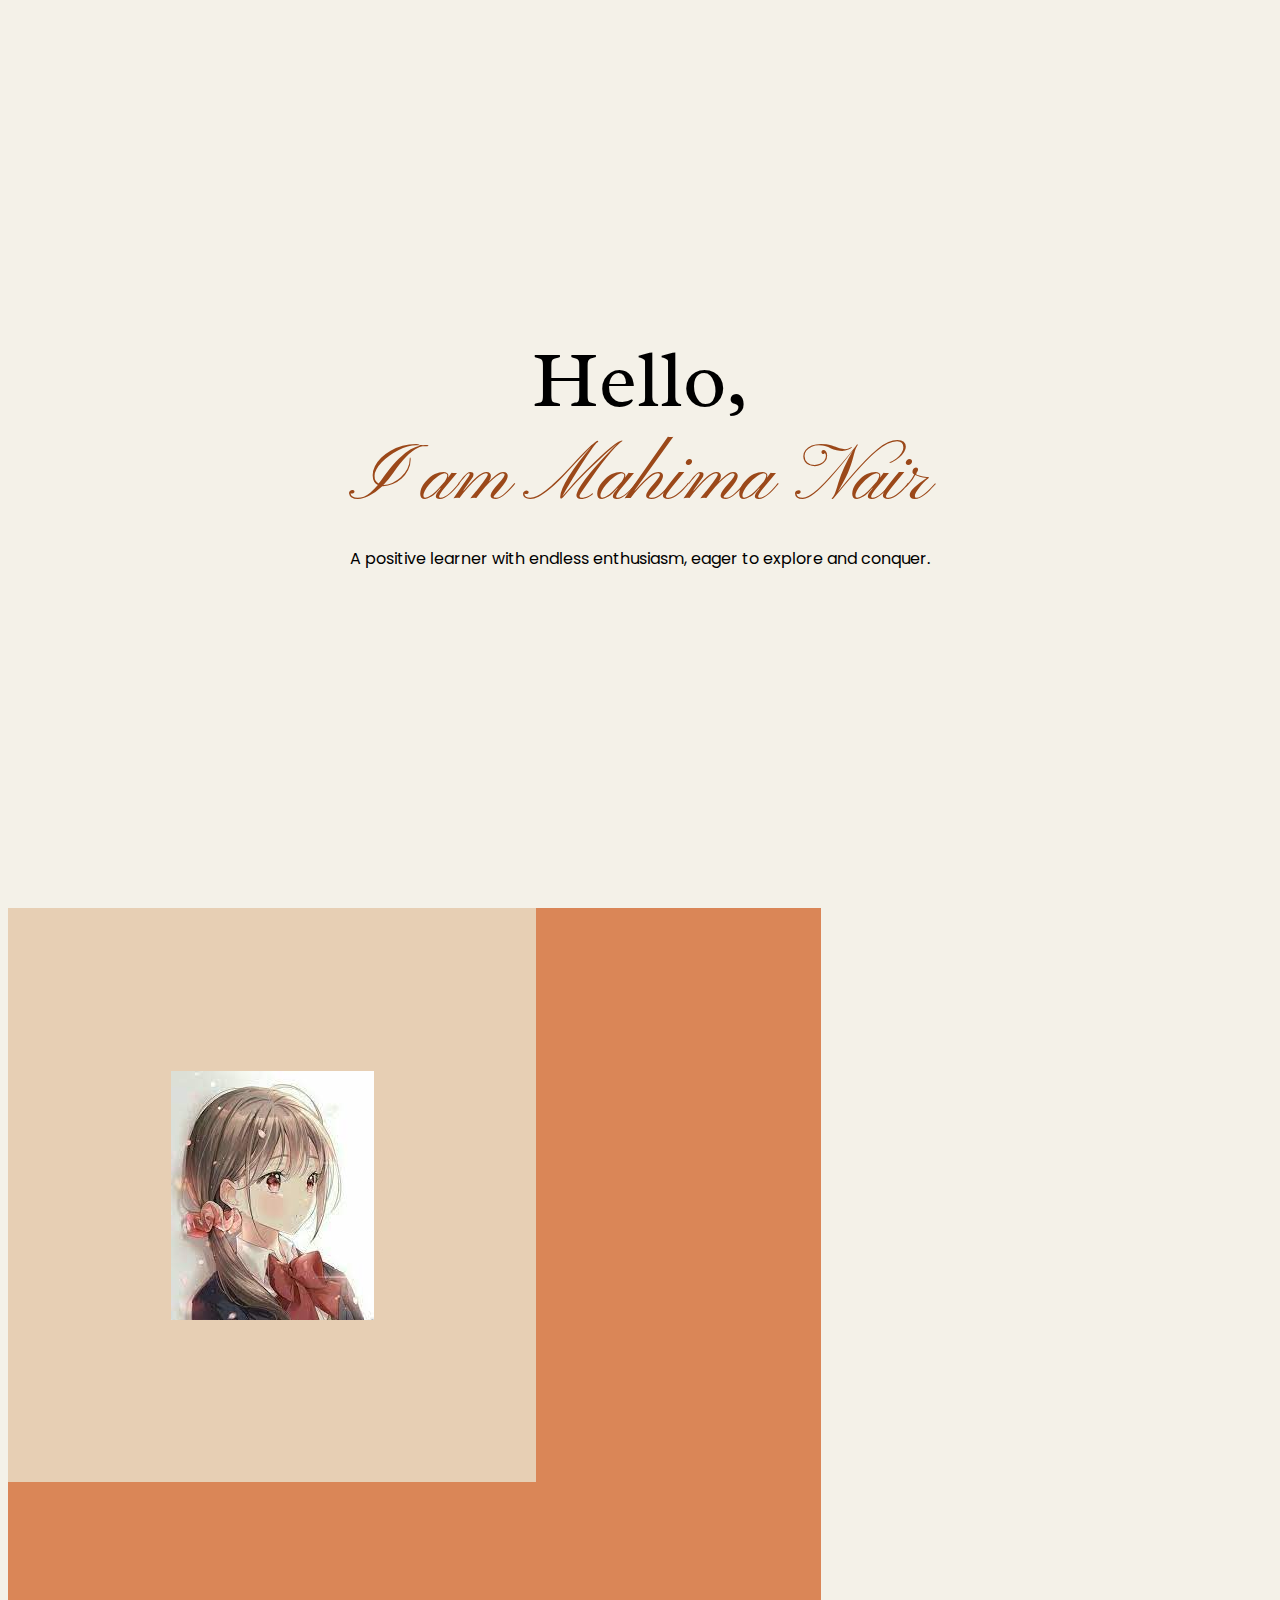
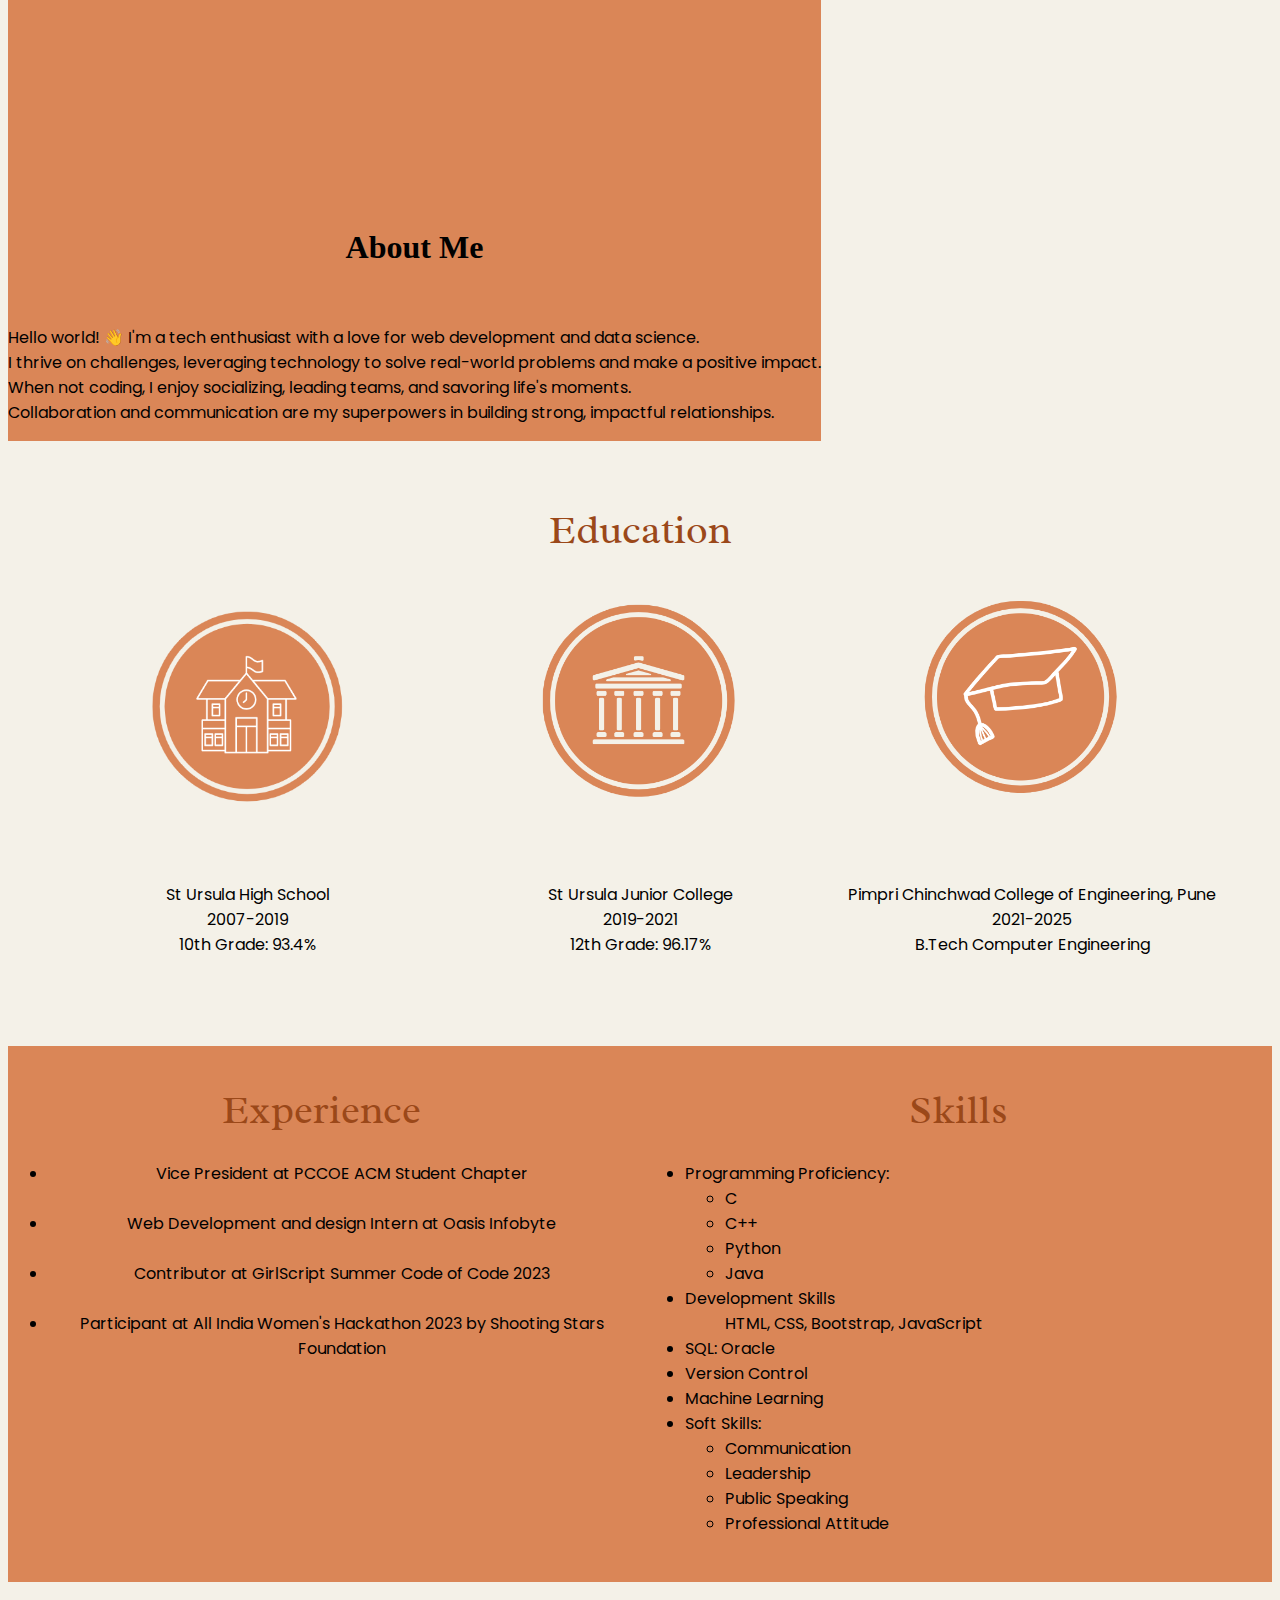
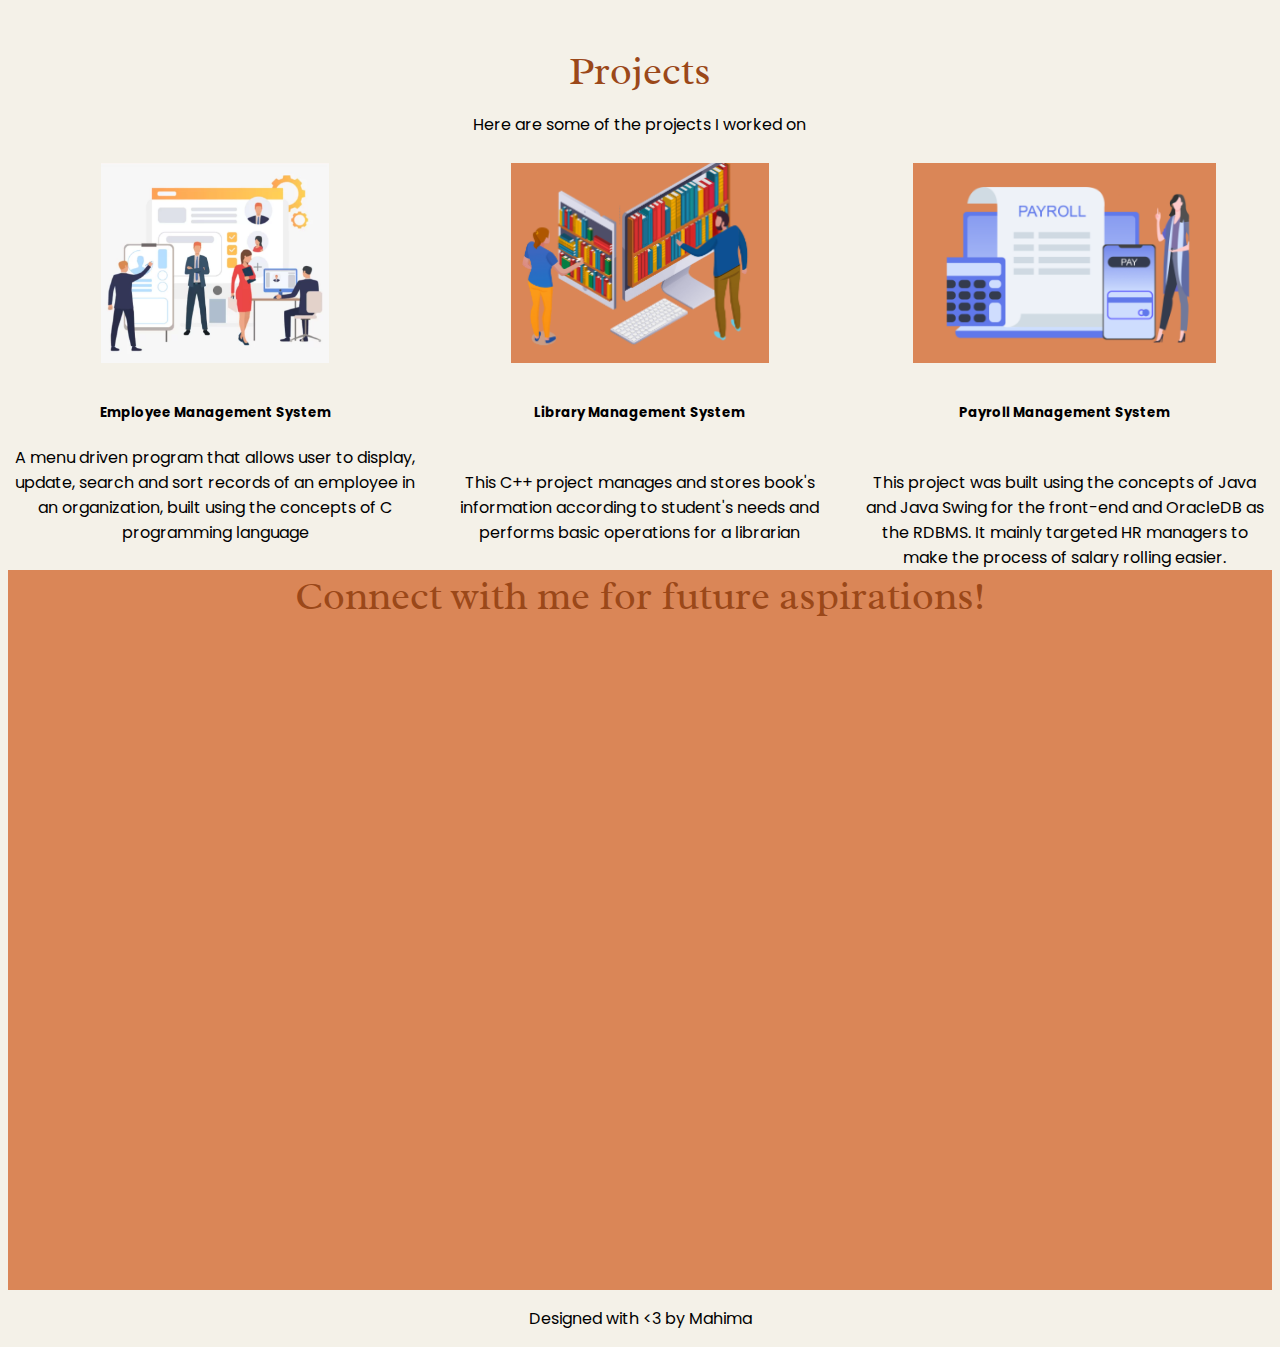
==== task2/index.html @ 3f646cab "1st message" ====
<!DOCTYPE html>
<html lang="en">
<head>
    <meta charset="UTF-8">
  <meta name="viewport" content="width=device-width, initial-scale=1.0">
  <link href="https://cdn.jsdelivr.net/npm/bootstrap@5.3.1/dist/css/bootstrap.min.css" rel="stylesheet" integrity="sha384-4bw+/aepP/YC94hEpVNVgiZdgIC5+VKNBQNGCHeKRQN+PtmoHDEXuppvnDJzQIu9" crossorigin="anonymous">
  <meta charset="UTF-8">
  <link rel="preconnect" href="https://fonts.googleapis.com">
<link rel="preconnect" href="https://fonts.gstatic.com" crossorigin>
<link href="https://fonts.googleapis.com/css2?family=Pinyon+Script&family=Poppins:wght@300&family=Radley&display=swap" rel="stylesheet">
  <title>Mahima Nair's portfolio</title>
  <link href="style.css" rel="stylesheet">
</head>
<body style="background-color: #F4F1E8;">
  <section id="intro">
    
      <div class="intro-container">
        <div class="head"> Hello, <br></div>
        <div class="head2">I am Mahima Nair<br></div>
        <p>A positive learner with endless enthusiasm, eager to explore and conquer.</p>
      </div>
      
  </section>  

  <section id="features">
         <div class="row flex-lg-row-reverse align-items-center g-5 py-5" style=" background-color: #DA8657;padding: 0%;">
             <div class="col-10 col-sm-8 col-lg-6" style="margin:0; height:100vh; align-items:center; flex-grow: 0;">
               <img src="./assets/girl.jfif" class="d-block mx-lg-auto img-fluid first" alt="Bootstrap Themes"  loading="lazy">
             </div>
             <div class="col-lg-5">
               <h1 class="display-5 fw-bold text-body-emphasis lh-1 mb-3" style="font-family: Agbalumo; text-align: center;">About Me<br><br></h1>
               <!-- <p class="lead">Hello, world👋! I'm your friendly tech explorer, with a passion for web development and a curious mind for all things data science.<br>
                I'm always up for a new challenge, and I love learning new things. I'm especially interested in using technology to solve real-world problems and make a positive impact on the world.

                When I'm not coding or crunching data, you can find me socializing with new people, leading teams, or simply enjoying the finer things in life. I'm a big believer in the power of collaboration and communication, and I always strive to build strong relationships with the people I work with.<br><br><br>
              </p> -->
              <p class="lead">
                Hello world! 👋 I'm a tech enthusiast with a love for web development and data science.<br>
                I thrive on challenges, leveraging technology to solve real-world problems and make a positive impact. <br>
                When not coding, I enjoy socializing, leading teams, and savoring life's moments. <br>
                Collaboration and communication are my superpowers in building strong, impactful relationships. 
              </p>
              
             </div>
           </div>
    </section>

  <section id="education">
    <div class="bg-container">
      <div class="grid-item firsthead">Education</div>
      <div class="grid-item"><img src="./assets/Capture.PNG" height="300px"></div>
      <div class="grid-item"><img src="./assets/Capture2.PNG" height="300px"></div>
      <div class="grid-item"><img src="./assets/Capture3.PNG" height="300px"></div>
      <div class="grid-item">St Ursula High School<br> 2007-2019<br>
        10th Grade: 93.4%</div>
        <div class="grid-item">St Ursula Junior College<br>2019-2021<br> 12th Grade: 96.17%</div>
      <div class="grid-item">Pimpri Chinchwad College of Engineering, Pune<br>2021-2025<br> B.Tech Computer Engineering</div>
    </div>
  </section> 
  <section id="experience"> 
    <div class="bg-container1">
      <div class="grid-item second-head">Experience<br></div>
        <div class="grid-item second-head">Skills<br></div>
      <div class="grid-item">
        <ul>
          <li>Vice President at PCCOE ACM Student Chapter</li><br>
          <li> Web Development and design Intern at Oasis Infobyte</li><br>
          <li>Contributor at GirlScript Summer Code of Code 2023</li><br>
          <li>Participant at All India Women's Hackathon 2023 by Shooting Stars Foundation</li><br>
        </ul>
      </div>
      <div class="grid-item list">
        <ul>
          <li class="list">Programming Proficiency:
            <ul>
              <li>C</li>
              <li>C++</li>
              <li>Python</li>
              <li>Java</li>
            </ul>
          </li>
          <li class="list"> Development Skills
            <ul>
              HTML, CSS, Bootstrap, JavaScript
            </ul>
          </li>
          <li>SQL: Oracle</li>
          <li>Version Control</li>
          <li>Machine Learning</li>
          <li>Soft Skills:
            <ul>
              <li>Communication</li>
              <li>Leadership</li>
              <li>Public Speaking</li>
              <li>Professional Attitude</li>
            </ul>
          </li>

        </ul>
      </div>
    </div>
  </section>

  <section id="project">
    <div class="bg-container">
      <div class="grid-item firsthead">Projects<br>
        <p>Here are some of the projects I worked on</p></div>
      <div class="grid-item"><img src="./assets/emp.PNG" height="200px"></div>
      <div class="grid-item"><img src="./assets/library.PNG" height="200px"></div>
      <div class="grid-item"><img src="./assets/pyroll.PNG" height="200px"></div>
      <div class="grid-item"><h5>Employee Management System<br></h5>A menu driven program that allows user to display, update, search and sort records of an employee in an organization, built using the concepts of C programming language <br>
                       </div>
      <div class="grid-item"><h5>Library Management System</h5><br>This C++ project manages and stores book's information according to student's needs and performs basic operations for a librarian<br><br></div>
      <div class="grid-item"><h5>Payroll Management System</h5><br>This project was built using the concepts of Java and Java Swing for the front-end and OracleDB as the RDBMS. It mainly targeted HR managers to make the process of salary rolling easier.</div>
    </div>
  </section>
  <section id="contact">

  </section>
  <div class="ct-container">
    <div class="grid-item firsthead">Connect with me for future aspirations!</div>

  </div>
        
<footer>
  <p style="text-align: center;">Designed with <3 by Mahima</p>
</footer>
   


</body>
</html>


<!--
    <div class="card mb-3" style="max-width: 540px;">
  <div class="row g-0">
    <div class="col-md-4">
      <img src="..." class="img-fluid rounded-start" alt="...">
    </div>
    <div class="col-md-8">
      <div class="card-body">
        <h5 class="card-title">Card title</h5>
        <p class="card-text">This is a wider card with supporting text below as a natural lead-in to additional content. This content is a little bit longer.</p>
        <p class="card-text"><small class="text-body-secondary">Last updated 3 mins ago</small></p>
      </div>
    </div>
  </div>
</div>


font-family: 'Pinyon Script', cursive;
font-family: 'Poppins', sans-serif;
font-family: 'Radley', serif;
-->
---- task2/style.css ----
.flex-container{
    display:flex;
    justify-content: center;
    align-items: center;
    align-self: center;
    height:100vh;


}


.intro-container{
    height: 100vh;
    display: flex;
    flex-direction: column;
    justify-content: center;
    align-items: center;
}
.head{
    font-family: 'Radley', serif;
    font-size: 5rem;
}
.head2{
    font-family: 'Pinyon Script', cursive;
    font-size: 5rem;
    color: #9B4819;
}
body{
    font-family: 'Poppins', sans-serif;
}


.first{
    display: flex;
    background-color: rgb(231, 207, 180);
    padding:20%;
    justify-content:end;
    align-items: center;

}
.second{ 
    display: flex;
    background-color: rgb(231, 207, 180);
    justify-content:start;
    align-items: center;

}
.bg-container{
    display: grid;
    grid-template-columns: 1fr 1fr 1fr;
    grid-template-rows: 0.2fr 1fr 0.5fr;
    justify-content: center;
    gap: 10px;
    margin-top: 5%;

}
.bg-container1{
    display: grid;
    grid-template-columns: 1fr 1fr;
    grid-template-rows: 0.2fr 1fr;
    justify-content: center;
    gap: 10px;
    margin-top: 3%;
    

}
.bg-container>img{
    background-color: #DA8657;
    padding: 5%;
}
.firsthead{
    grid-column: span 3;
    font-family: Radley;
    font-size: 2.5rem;
    text-align: center;
    text-decoration: wavy; 
    color:#9B4819;

}
.second-head{
    /* grid-column: span 2; */
    font-family: Radley;
    font-size: 2.5rem;
    text-align: center;
    text-decoration: wavy; 
    color:#9B4819;

}
.grid-item{
    text-align: center;
   
}
.list{
    text-align: left;
}
#education{
    display: flex;
    justify-content: center;
    align-content:center;
    margin:0;
    padding: 0;
}
#features{
    display: flex;
}
#experience{
    display: flex;
    background-color: #DA8657;
    justify-content: center;
    align-content:center;
    margin:0;
   padding: 0;

}
p{
    font-family: Poppins;
    font-size:medium;
    color: black;
}
#contact{
    display: flex;
    background-color: #DA8657;
    justify-content: center;
    align-content:center;
    margin:0;
   padding: 0;
}
 .ct-container{
    background-color: #DA8657 ;
    display: grid;
    grid-template-columns: 1fr 1fr;
    grid-template-rows: 1fr 1fr;
    height: 80vh;
 }
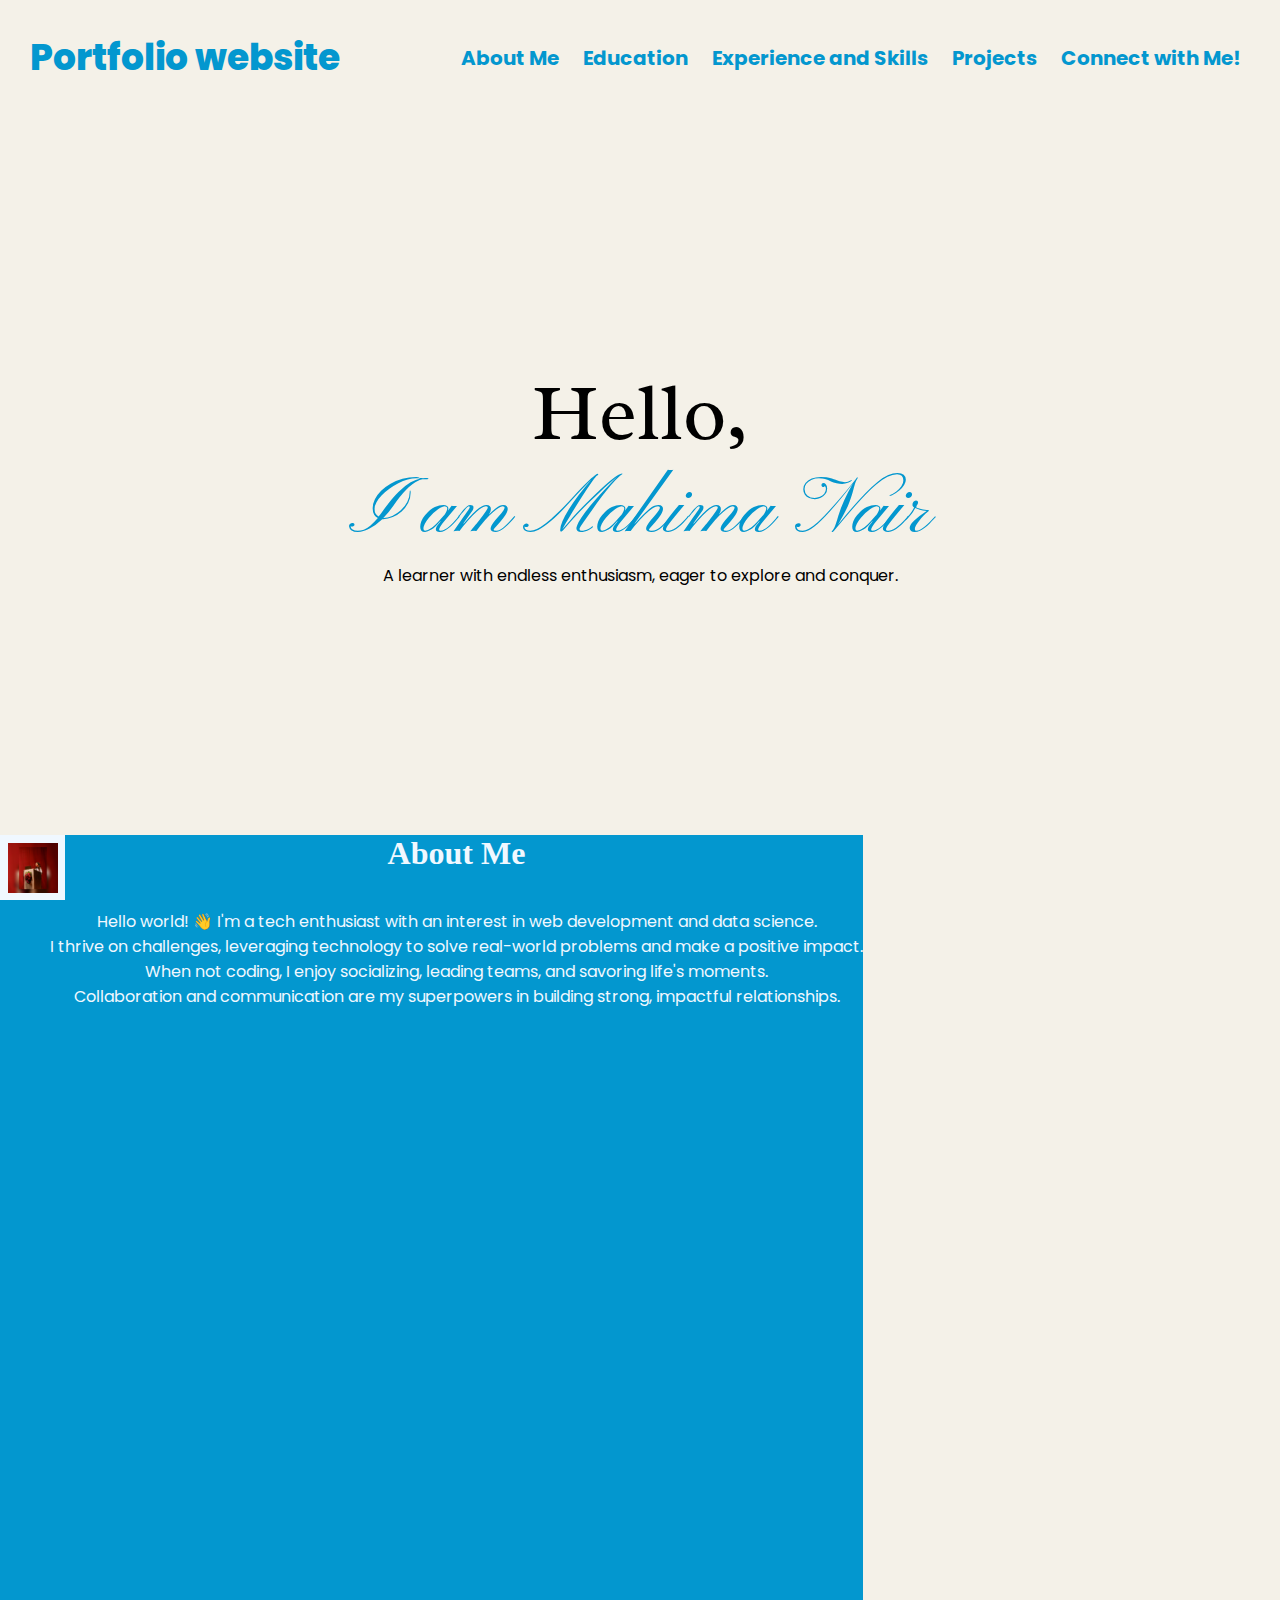
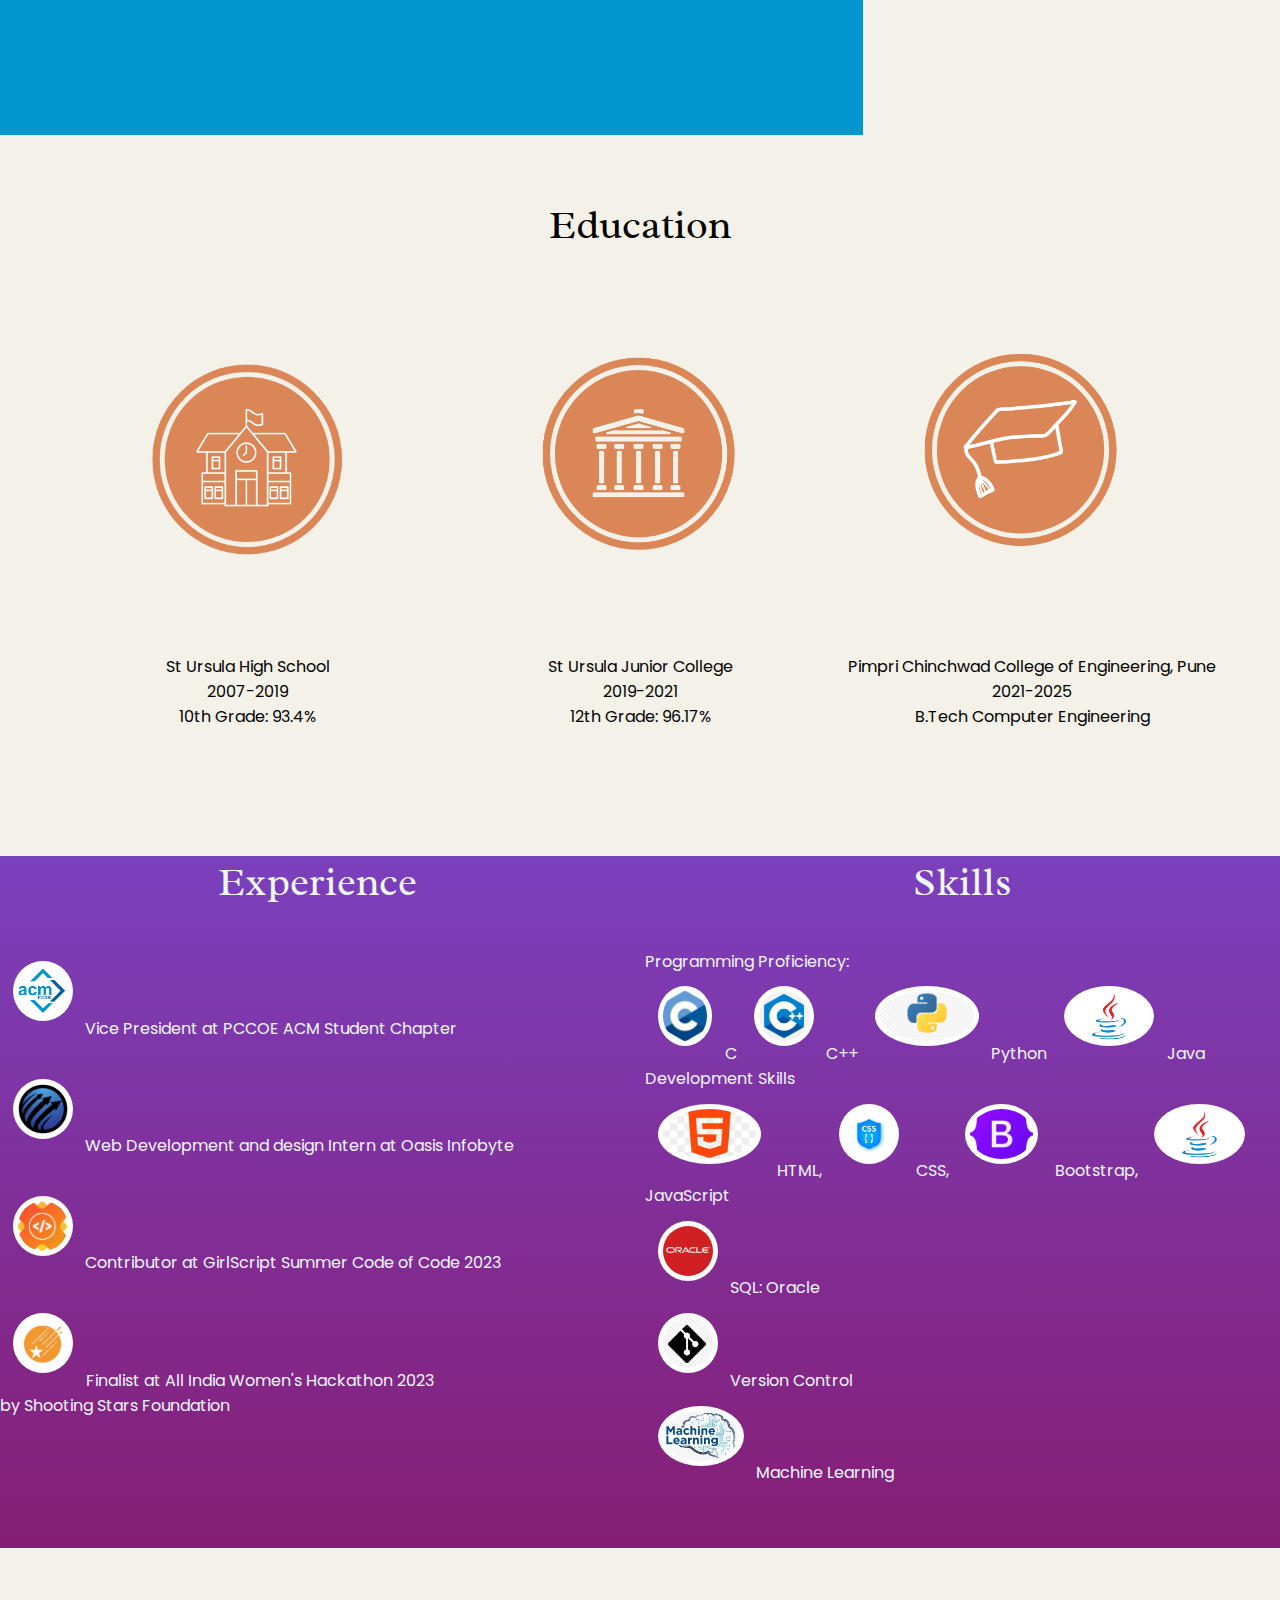
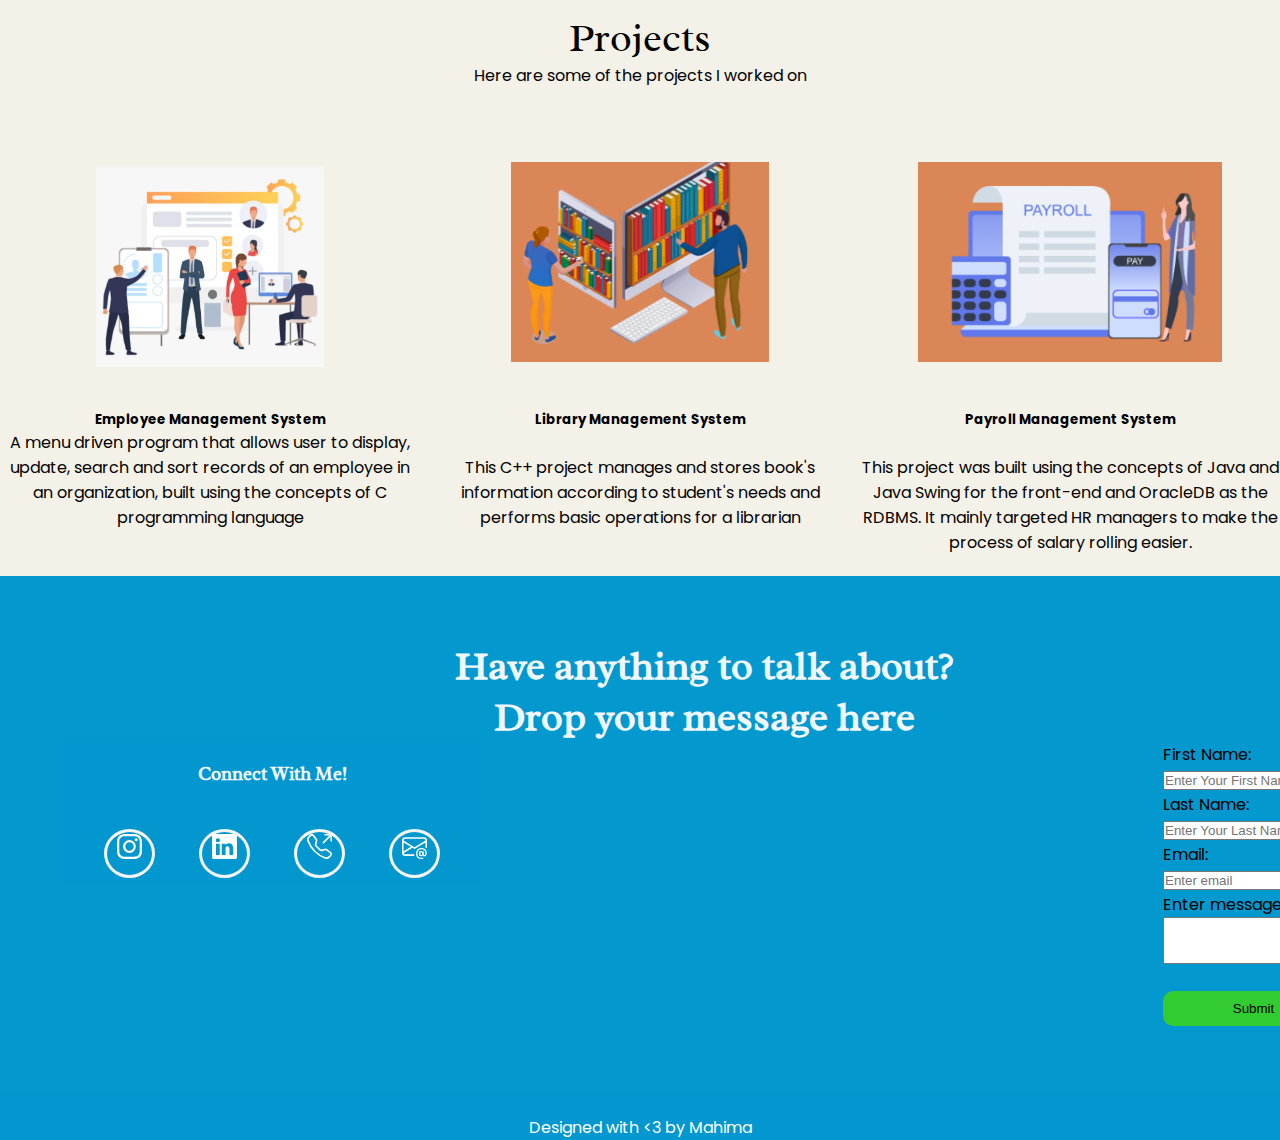
==== commit 43461a1e: "task 2 completed" ====
--- a/task2/index.html
+++ b/task2/index.html
@@ -1,3 +1,7 @@
+<!-- Mahima Nair
+task 2: Portfolio webpage creation -->
+
+
 <!DOCTYPE html>
 <html lang="en">
 <head>
@@ -13,29 +17,36 @@
 </head>
 <body style="background-color: #F4F1E8;">
   <section id="intro">
+    <nav>
+      <p class="logo"> Portfolio website</p>
+      <ul>
+        <li></li>
+        <li><a href="#">About Me</a></li>
+        <li><a href="#">Education</a></li>
+        <li><a href="#">Experience and Skills</a></li>
+        <li><a href="#">Projects</a></li>
+        <li><a href="#">Connect with Me!</a></li>
+      </ul>
+      </nav>
     
       <div class="intro-container">
         <div class="head"> Hello, <br></div>
         <div class="head2">I am Mahima Nair<br></div>
-        <p>A positive learner with endless enthusiasm, eager to explore and conquer.</p>
+        <p>A learner with endless enthusiasm, eager to explore and conquer.</p>
       </div>
       
   </section>  
 
   <section id="features">
-         <div class="row flex-lg-row-reverse align-items-center g-5 py-5" style=" background-color: #DA8657;padding: 0%;">
+         <div class="row flex-lg-row-reverse align-items-center g-5 py-5" style=" background-color: #0397CF;padding: 0%;">
              <div class="col-10 col-sm-8 col-lg-6" style="margin:0; height:100vh; align-items:center; flex-grow: 0;">
-               <img src="./assets/girl.jfif" class="d-block mx-lg-auto img-fluid first" alt="Bootstrap Themes"  loading="lazy">
+               <img src="./assets/Mahima.jpg" height=50 class="d-block mx-lg-auto img-fluid first" alt="Bootstrap Themes"  loading="lazy">
              </div>
              <div class="col-lg-5">
-               <h1 class="display-5 fw-bold text-body-emphasis lh-1 mb-3" style="font-family: Agbalumo; text-align: center;">About Me<br><br></h1>
-               <!-- <p class="lead">Hello, world👋! I'm your friendly tech explorer, with a passion for web development and a curious mind for all things data science.<br>
-                I'm always up for a new challenge, and I love learning new things. I'm especially interested in using technology to solve real-world problems and make a positive impact on the world.
-
-                When I'm not coding or crunching data, you can find me socializing with new people, leading teams, or simply enjoying the finer things in life. I'm a big believer in the power of collaboration and communication, and I always strive to build strong relationships with the people I work with.<br><br><br>
-              </p> -->
-              <p class="lead">
-                Hello world! 👋 I'm a tech enthusiast with a love for web development and data science.<br>
+               <h1 class="display-5 fw-bold text-body-emphasis lh-1 mb-3" style="font-family: Agbalumo; text-align: center; color:aliceblue;">About Me<br><br></h1>
+               
+              <p class="lead" style="color:aliceblue ; text-align:center;">
+                Hello world! 👋 I'm a tech enthusiast with an interest in web development and data science.<br>
                 I thrive on challenges, leveraging technology to solve real-world problems and make a positive impact. <br>
                 When not coding, I enjoy socializing, leading teams, and savoring life's moments. <br>
                 Collaboration and communication are my superpowers in building strong, impactful relationships. 
@@ -61,51 +72,45 @@
     <div class="bg-container1">
       <div class="grid-item second-head">Experience<br></div>
         <div class="grid-item second-head">Skills<br></div>
-      <div class="grid-item">
+      <div class="grid-item list">
         <ul>
-          <li>Vice President at PCCOE ACM Student Chapter</li><br>
-          <li> Web Development and design Intern at Oasis Infobyte</li><br>
-          <li>Contributor at GirlScript Summer Code of Code 2023</li><br>
-          <li>Participant at All India Women's Hackathon 2023 by Shooting Stars Foundation</li><br>
+          <li><img src="assets/ACM_PCCOE.png">Vice President at PCCOE ACM Student Chapter   </li><br>
+          <li><img src="./assets/oasis.jpg">Web Development and design Intern at Oasis Infobyte</li><br>
+          <li><img src="assets/gssoc.jfif">Contributor at GirlScript Summer Code of Code 2023</li><br>
+          <li><img src="./assets/shooting.jfif">Finalist at All India Women's Hackathon 2023 <br> by Shooting Stars Foundation</li><br>
         </ul>
       </div>
       <div class="grid-item list">
         <ul>
           <li class="list">Programming Proficiency:
             <ul>
-              <li>C</li>
-              <li>C++</li>
-              <li>Python</li>
-              <li>Java</li>
+              <li><img src="./assets/C_Logo.png">C    <img src="./assets/c++.png">C++        <img src="./assets/python.jpg">Python    <img src="./assets/java.png">Java</li>
             </ul>
           </li>
           <li class="list"> Development Skills
             <ul>
-              HTML, CSS, Bootstrap, JavaScript
+             <img src="./assets/html.jpg"> HTML,  <img src="./assets/css.jpg"> CSS,  <img src="./assets/Bootstrap_logo.png"> Bootstrap,    <img src="./assets/java.png">JavaScript
             </ul>
           </li>
-          <li>SQL: Oracle</li>
-          <li>Version Control</li>
-          <li>Machine Learning</li>
-          <li>Soft Skills:
-            <ul>
-              <li>Communication</li>
-              <li>Leadership</li>
-              <li>Public Speaking</li>
-              <li>Professional Attitude</li>
-            </ul>
-          </li>
+          <li><img src="./assets/oracle.png">SQL: Oracle</li>
+          <li><img src="./assets/version control.png">Version Control</li>
+          <li><img src="./assets/ml.jfif">Machine Learning</li>
+          
 
         </ul>
       </div>
     </div>
   </section>
 
+  <section id="skills">
+
+  </section>
+
   <section id="project">
     <div class="bg-container">
       <div class="grid-item firsthead">Projects<br>
         <p>Here are some of the projects I worked on</p></div>
-      <div class="grid-item"><img src="./assets/emp.PNG" height="200px"></div>
+      <div class="grid-item"><img src="./assets/emp.PNG" style="padding:5px;" height="200px"></div>
       <div class="grid-item"><img src="./assets/library.PNG" height="200px"></div>
       <div class="grid-item"><img src="./assets/pyroll.PNG" height="200px"></div>
       <div class="grid-item"><h5>Employee Management System<br></h5>A menu driven program that allows user to display, update, search and sort records of an employee in an organization, built using the concepts of C programming language <br>
@@ -115,41 +120,75 @@
     </div>
   </section>
   <section id="contact">
+    <h1 class="second-head">Have anything to talk about?<br>Drop your message here</h1>
+  <div class="container " style="align-items: center;">
+    <div class="row">
+    <div class="col-md-6">
+      <div class="footer">
+        <h3 >Connect With Me!<br><br><br></h3>
+        <div class="social-icon ">
+          <a href=""><svg xmlns="http://www.w3.org/2000/svg" width="25px" fill="currentColor" class="bi bi-instagram" viewBox="0 0 16 16">
+            <path d="M8 0C5.829 0 5.556.01 4.703.048 3.85.088 3.269.222 2.76.42a3.917 3.917 0 0 0-1.417.923A3.927 3.927 0 0 0 .42 2.76C.222 3.268.087 3.85.048 4.7.01 5.555 0 5.827 0 8.001c0 2.172.01 2.444.048 3.297.04.852.174 1.433.372 1.942.205.526.478.972.923 1.417.444.445.89.719 1.416.923.51.198 1.09.333 1.942.372C5.555 15.99 5.827 16 8 16s2.444-.01 3.298-.048c.851-.04 1.434-.174 1.943-.372a3.916 3.916 0 0 0 1.416-.923c.445-.445.718-.891.923-1.417.197-.509.332-1.09.372-1.942C15.99 10.445 16 10.173 16 8s-.01-2.445-.048-3.299c-.04-.851-.175-1.433-.372-1.941a3.926 3.926 0 0 0-.923-1.417A3.911 3.911 0 0 0 13.24.42c-.51-.198-1.092-.333-1.943-.372C10.443.01 10.172 0 7.998 0h.003zm-.717 1.442h.718c2.136 0 2.389.007 3.232.046.78.035 1.204.166 1.486.275.373.145.64.319.92.599.28.28.453.546.598.92.11.281.24.705.275 1.485.039.843.047 1.096.047 3.231s-.008 2.389-.047 3.232c-.035.78-.166 1.203-.275 1.485a2.47 2.47 0 0 1-.599.919c-.28.28-.546.453-.92.598-.28.11-.704.24-1.485.276-.843.038-1.096.047-3.232.047s-2.39-.009-3.233-.047c-.78-.036-1.203-.166-1.485-.276a2.478 2.478 0 0 1-.92-.598 2.48 2.48 0 0 1-.6-.92c-.109-.281-.24-.705-.275-1.485-.038-.843-.046-1.096-.046-3.233 0-2.136.008-2.388.046-3.231.036-.78.166-1.204.276-1.486.145-.373.319-.64.599-.92.28-.28.546-.453.92-.598.282-.11.705-.24 1.485-.276.738-.034 1.024-.044 2.515-.045v.002zm4.988 1.328a.96.96 0 1 0 0 1.92.96.96 0 0 0 0-1.92zm-4.27 1.122a4.109 4.109 0 1 0 0 8.217 4.109 4.109 0 0 0 0-8.217zm0 1.441a2.667 2.667 0 1 1 0 5.334 2.667 2.667 0 0 1 0-5.334"/>
+          </svg></a>
+          <a href=""><svg xmlns="http://www.w3.org/2000/svg" width="25px" fill="currentColor" class="bi bi-linkedin" viewBox="0 0 16 16">
+            <path d="M0 1.146C0 .513.526 0 1.175 0h13.65C15.474 0 16 .513 16 1.146v13.708c0 .633-.526 1.146-1.175 1.146H1.175C.526 16 0 15.487 0 14.854V1.146zm4.943 12.248V6.169H2.542v7.225h2.401m-1.2-8.212c.837 0 1.358-.554 1.358-1.248-.015-.709-.52-1.248-1.342-1.248-.822 0-1.359.54-1.359 1.248 0 .694.521 1.248 1.327 1.248h.016zm4.908 8.212V9.359c0-.216.016-.432.08-.586.173-.431.568-.878 1.232-.878.869 0 1.216.662 1.216 1.634v3.865h2.401V9.25c0-2.22-1.184-3.252-2.764-3.252-1.274 0-1.845.7-2.165 1.193v.025h-.016a5.54 5.54 0 0 1 .016-.025V6.169h-2.4c.03.678 0 7.225 0 7.225h2.4"/>
+          </svg></a>
+          <a href=""><svg xmlns="http://www.w3.org/2000/svg" width="25px" fill="currentColor" class="bi bi-telephone-outbound" viewBox="0 0 16 16">
+            <path d="M3.654 1.328a.678.678 0 0 0-1.015-.063L1.605 2.3c-.483.484-.661 1.169-.45 1.77a17.568 17.568 0 0 0 4.168 6.608 17.569 17.569 0 0 0 6.608 4.168c.601.211 1.286.033 1.77-.45l1.034-1.034a.678.678 0 0 0-.063-1.015l-2.307-1.794a.678.678 0 0 0-.58-.122l-2.19.547a1.745 1.745 0 0 1-1.657-.459L5.482 8.062a1.745 1.745 0 0 1-.46-1.657l.548-2.19a.678.678 0 0 0-.122-.58L3.654 1.328zM1.884.511a1.745 1.745 0 0 1 2.612.163L6.29 2.98c.329.423.445.974.315 1.494l-.547 2.19a.678.678 0 0 0 .178.643l2.457 2.457a.678.678 0 0 0 .644.178l2.189-.547a1.745 1.745 0 0 1 1.494.315l2.306 1.794c.829.645.905 1.87.163 2.611l-1.034 1.034c-.74.74-1.846 1.065-2.877.702a18.634 18.634 0 0 1-7.01-4.42 18.634 18.634 0 0 1-4.42-7.009c-.362-1.03-.037-2.137.703-2.877L1.885.511zM11 .5a.5.5 0 0 1 .5-.5h4a.5.5 0 0 1 .5.5v4a.5.5 0 0 1-1 0V1.707l-4.146 4.147a.5.5 0 0 1-.708-.708L14.293 1H11.5a.5.5 0 0 1-.5-.5"/>
+          </svg></a>
+          <a href=""><svg xmlns="http://www.w3.org/2000/svg" width="25px" fill="currentColor" class="bi bi-envelope-at" viewBox="0 0 16 16">
+            <path d="M2 2a2 2 0 0 0-2 2v8.01A2 2 0 0 0 2 14h5.5a.5.5 0 0 0 0-1H2a1 1 0 0 1-.966-.741l5.64-3.471L8 9.583l7-4.2V8.5a.5.5 0 0 0 1 0V4a2 2 0 0 0-2-2zm3.708 6.208L1 11.105V5.383zM1 4.217V4a1 1 0 0 1 1-1h12a1 1 0 0 1 1 1v.217l-7 4.2z"/>
+            <path d="M14.247 14.269c1.01 0 1.587-.857 1.587-2.025v-.21C15.834 10.43 14.64 9 12.52 9h-.035C10.42 9 9 10.36 9 12.432v.214C9 14.82 10.438 16 12.358 16h.044c.594 0 1.018-.074 1.237-.175v-.73c-.245.11-.673.18-1.18.18h-.044c-1.334 0-2.571-.788-2.571-2.655v-.157c0-1.657 1.058-2.724 2.64-2.724h.04c1.535 0 2.484 1.05 2.484 2.326v.118c0 .975-.324 1.39-.639 1.39-.232 0-.41-.148-.41-.42v-2.19h-.906v.569h-.03c-.084-.298-.368-.63-.954-.63-.778 0-1.259.555-1.259 1.4v.528c0 .892.49 1.434 1.26 1.434.471 0 .896-.227 1.014-.643h.043c.118.42.617.648 1.12.648Zm-2.453-1.588v-.227c0-.546.227-.791.573-.791.297 0 .572.192.572.708v.367c0 .573-.253.744-.564.744-.354 0-.581-.215-.581-.8Z"/>
+          </svg></a>
+        </div>
+      </div>
+    </div>
+    <div class="col-md-6">
+    <div class="contact-form">
+    <div class="form-group">
+    <label class="control-label col-sm-2" for="fname">First Name:</label>
+    <div class="col-sm-10">
+    <input type="text" class="form-control" id="fname" placeholder="Enter Your First Name" name="fname">
+    </div>
+    </div>
+    <div class="form-group">
+    <label class="control-label col-sm-2" for="lname">Last Name:</label>
+    <div class="col-sm-10">
+    <input type="text" class="form-control" id="lname" placeholder="Enter Your Last Name" name="lname">
+    </div>
+    </div>
+    <div class="form-group">
+    <label class="control-label col-sm-2" for="email">Email:</label>
+    <div class="col-sm-10">
+    <input type="email" class="form-control" id="email" placeholder="Enter email" name="email">
+    </div>
+    </div>
+    <div class="form-group">
+    <label class="control-label col-sm-2" for="comment">Enter message:</label>
+    <div class="col-sm-10">
+    <textarea class="form-control" rows="3" id="comment"></textarea>
+    </div>
+    </div>
+    <div class="form-group">
+    <div class="col-sm-offset-2 col-sm-10">
+    <button type="submit" >Submit</button>
+    </div>
+    </div>
+    </div>
+    </div>
+    </div>
+    </div>
+    
+    </section>
 
-  </section>
-  <div class="ct-container">
-    <div class="grid-item firsthead">Connect with me for future aspirations!</div>
-
-  </div>
-        
-<footer>
-  <p style="text-align: center;">Designed with <3 by Mahima</p>
-</footer>
-   
-
+  
+  <footer>
+    
+  <p style="text-align: center; color: white;"><br>Designed with <3 by Mahima</p>
+  
+  </footer>
 
 </body>
 </html>
 
 
-<!--
-    <div class="card mb-3" style="max-width: 540px;">
-  <div class="row g-0">
-    <div class="col-md-4">
-      <img src="..." class="img-fluid rounded-start" alt="...">
-    </div>
-    <div class="col-md-8">
-      <div class="card-body">
-        <h5 class="card-title">Card title</h5>
-        <p class="card-text">This is a wider card with supporting text below as a natural lead-in to additional content. This content is a little bit longer.</p>
-        <p class="card-text"><small class="text-body-secondary">Last updated 3 mins ago</small></p>
-      </div>
-    </div>
-  </div>
-</div>
-
-
-font-family: 'Pinyon Script', cursive;
-font-family: 'Poppins', sans-serif;
-font-family: 'Radley', serif;
--->--- a/task2/style.css
+++ b/task2/style.css
@@ -1,3 +1,10 @@
+/* Mahima Nair
+task 2: Portfolio webpage creation */
+
+*{
+    padding: 0;
+    margin:0;
+}
 .flex-container{
     display:flex;
     justify-content: center;
@@ -7,15 +14,51 @@
 
 
 }
-
-
 .intro-container{
-    height: 100vh;
+    height: 80vh;
     display: flex;
     flex-direction: column;
     justify-content: center;
     align-items: center;
 }
+
+nav{
+    display: flex;
+    justify-content: space-between;
+    align-items: center;
+   padding: 30px;
+   
+}
+.logo{
+    font-size: 36px;
+    font-weight: 800;
+    color: #0397CF;
+    cursor: pointer;
+    transition: 0.3s ease;
+}
+.logo:hover{
+    transform: scale(1.05);
+}
+
+nav ul li{
+    display: inline-block;
+    padding: 10px;
+}
+nav ul li a{
+    color: #0397CF;
+    text-decoration: none;
+    font-weight: bold;
+    font-size: 20px;
+    transition: 0.3s;
+ 
+}
+nav ul li a:hover{
+    color:aqua;
+}
+
+
+
+
 .head{
     font-family: 'Radley', serif;
     font-size: 5rem;
@@ -23,7 +66,7 @@
 .head2{
     font-family: 'Pinyon Script', cursive;
     font-size: 5rem;
-    color: #9B4819;
+    color: #0397CF;
 }
 body{
     font-family: 'Poppins', sans-serif;
@@ -32,19 +75,13 @@
 
 .first{
     display: flex;
-    background-color: rgb(231, 207, 180);
-    padding:20%;
+    background-color:aliceblue;
+    padding:15%;
     justify-content:end;
     align-items: center;
 
 }
-.second{ 
-    display: flex;
-    background-color: rgb(231, 207, 180);
-    justify-content:start;
-    align-items: center;
-
-}
+
 .bg-container{
     display: grid;
     grid-template-columns: 1fr 1fr 1fr;
@@ -61,11 +98,12 @@
     justify-content: center;
     gap: 10px;
     margin-top: 3%;
+    columns: aliceblue;
     
 
 }
 .bg-container>img{
-    background-color: #DA8657;
+    background-color: aliceblue;
     padding: 5%;
 }
 .firsthead{
@@ -74,7 +112,7 @@
     font-size: 2.5rem;
     text-align: center;
     text-decoration: wavy; 
-    color:#9B4819;
+   
 
 }
 .second-head{
@@ -83,15 +121,24 @@
     font-size: 2.5rem;
     text-align: center;
     text-decoration: wavy; 
-    color:#9B4819;
+    color:aliceblue;
+
+}
+h3{
+    font-family: Radley;
+    text-align: center;
+    text-decoration: wavy; 
+    color:aliceblue;
 
 }
 .grid-item{
     text-align: center;
+    margin-bottom: 5%;
    
 }
 .list{
     text-align: left;
+    color: aliceblue;
 }
 #education{
     display: flex;
@@ -104,10 +151,8 @@
     display: flex;
 }
 #experience{
-    display: flex;
-    background-color: #DA8657;
-    justify-content: center;
-    align-content:center;
+    background: linear-gradient(to bottom, #7B40BD, #861E74);
+    
     margin:0;
    padding: 0;
 
@@ -117,18 +162,91 @@
     font-size:medium;
     color: black;
 }
-#contact{
-    display: flex;
-    background-color: #DA8657;
-    justify-content: center;
-    align-content:center;
-    margin:0;
-   padding: 0;
-}
- .ct-container{
-    background-color: #DA8657 ;
-    display: grid;
-    grid-template-columns: 1fr 1fr;
-    grid-template-rows: 1fr 1fr;
-    height: 80vh;
+
+
+ #contact{
+    padding:5%;
+    background-color: hsl(196, 97%, 41%);
+    width: 100vw;
+    margin:clear;
+
+ }
+ .row{
+    display: flex;
+    justify-content: space-between;
+    flex-wrap: wrap;
+    flex-direction: row;
+ }
+
+ .work-list ul{
+    display:flex;
+    justify-content: space-around;
+    align-items: center;
+    padding: 30px;
+
+
+ }
+
+
+ #experience ul li{
+    display: block;
+  
+ }
+ #experience .list ul li img{
+    height: 50px;    
+    border-radius: 50%;
+    padding: 5px; 
+    display: inline;  
+ }
+ #experience ul img{
+    height: 50px;
+    background-color: white; 
+    padding: 5px; 
+    border-radius: 50%; 
+    margin:2%
+ }
+
+ #project .grid-item:hover{
+    transform: scale(1.05);
+    transition: 0.3s ease;
+
+ }
+ #project .grid-item img:hover{
+    box-shadow: black;
+ }
+
+ button{
+    width:100%;
+    float:fit-content;
+    background-color: #32cc32;
+    padding: 10px;
+    border: none;
+    margin-top: 20px;
+    border-radius: 10px;
+
+
+ }
+ footer{
+    background-color: #0397CF;
+    margin: clear;
+ }
+ .footer{
+    background-color: #0397CF;
+    text-align: center;
+    display: flex;
+    flex-direction: column;
+    justify-content: space-evenly;
+    padding: 20px;
+    align-items: center;
+    margin-bottom: 10px;
+ }
+ .social-icon a{
+    padding: 10px;
+    text-decoration: none;
+    color: white;
+    border: whitesmoke solid;
+    border-radius: 50%;
+    margin: 20px;
+
+
  }